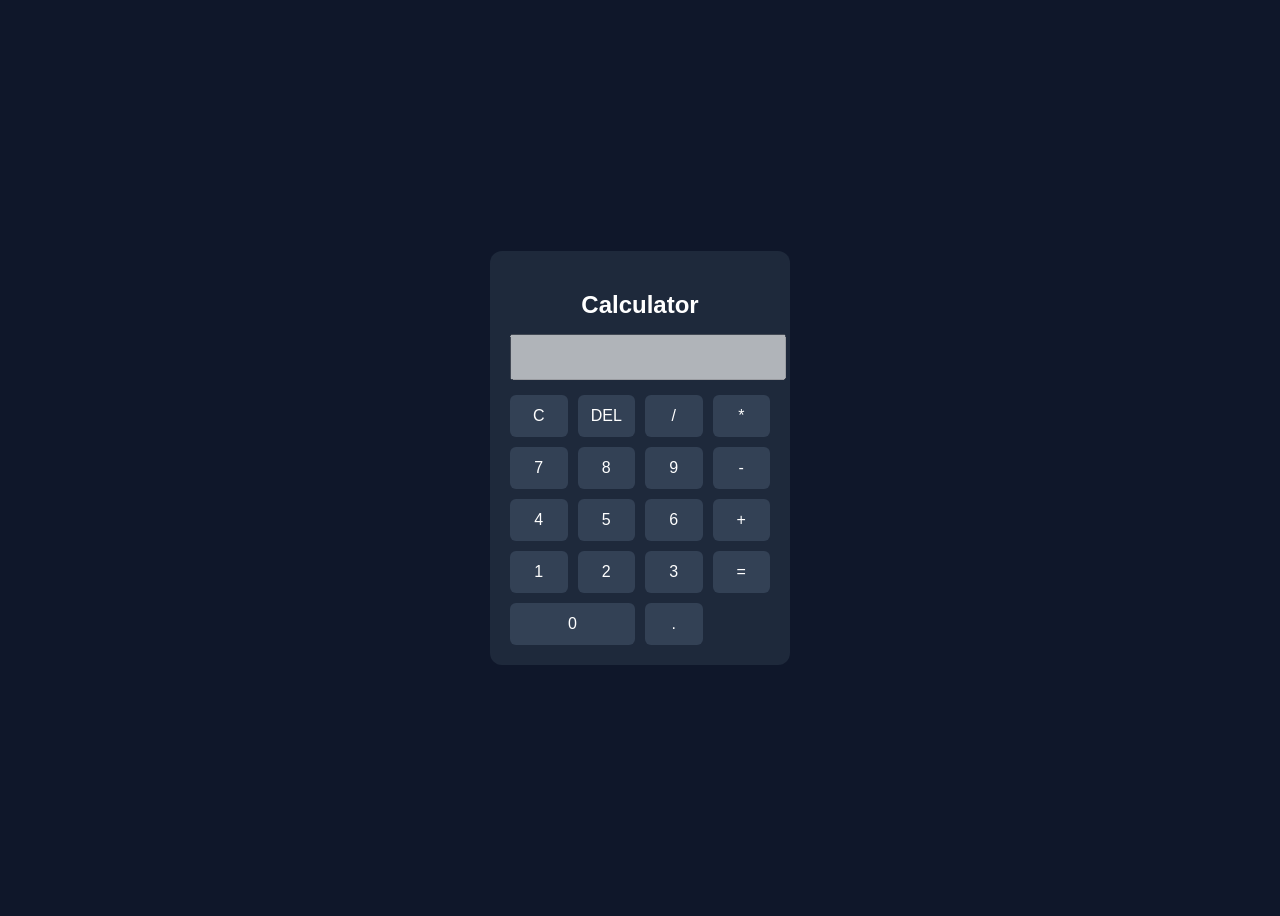
==== calculator/index.html @ 44be7f46 "add second project card" ====
<!DOCTYPE html>
<html lang="en">

<head>
    <meta charset="UTF-8">
    <meta name="viewport" content="width=device-width, initial-scale=1.0">
    <title>Calculator App</title>
    <link rel="stylesheet" href="style.css">
</head>

<body>

    <div class="calculator">
        <h2>Calculator</h2>

        <input type="text" id="display" disabled>

        <div class="buttons">
            <button onclick="clearDisplay()">C</button>
            <button onclick="deleteLast()">DEL</button>
            <button onclick="appendValue('/')">/</button>
            <button onclick="appendValue('*')">*</button>

            <button onclick="appendValue('7')">7</button>
            <button onclick="appendValue('8')">8</button>
            <button onclick="appendValue('9')">9</button>
            <button onclick="appendValue('-')">-</button>

            <button onclick="appendValue('4')">4</button>
            <button onclick="appendValue('5')">5</button>
            <button onclick="appendValue('6')">6</button>
            <button onclick="appendValue('+')">+</button>

            <button onclick="appendValue('1')">1</button>
            <button onclick="appendValue('2')">2</button>
            <button onclick="appendValue('3')">3</button>
            <button onclick="calculate()">=</button>

            <button onclick="appendValue('0')" class="zero">0</button>
            <button onclick="appendValue('.')">.</button>
        </div>

    </div>

    <script src="script.js"></script>

</body>

</html>
---- calculator/style.css ----
body {
    font-family: Arial, sans-serif;
    background: #0f172a;
    display: flex;
    justify-content: center;
    align-items: center;
    height: 100vh;
    color: white;
}

.calculator {
    background: #1e293b;
    padding: 20px;
    border-radius: 12px;
    text-align: center;
    width: 260px;
}

h2 {
    margin-bottom: 15px;
}

#display {
    width: 100%;
    height: 40px;
    font-size: 18px;
    margin-bottom: 15px;
    text-align: right;
    padding-right: 10px;
}

.buttons {
    display: grid;
    grid-template-columns: repeat(4, 1fr);
    gap: 10px;
}

button {
    padding: 12px;
    font-size: 16px;
    border: none;
    background: #334155;
    color: white;
    border-radius: 6px;
    cursor: pointer;
}

button:hover {
    background: #38bdf8;
}

.zero {
    grid-column: span 2;
}
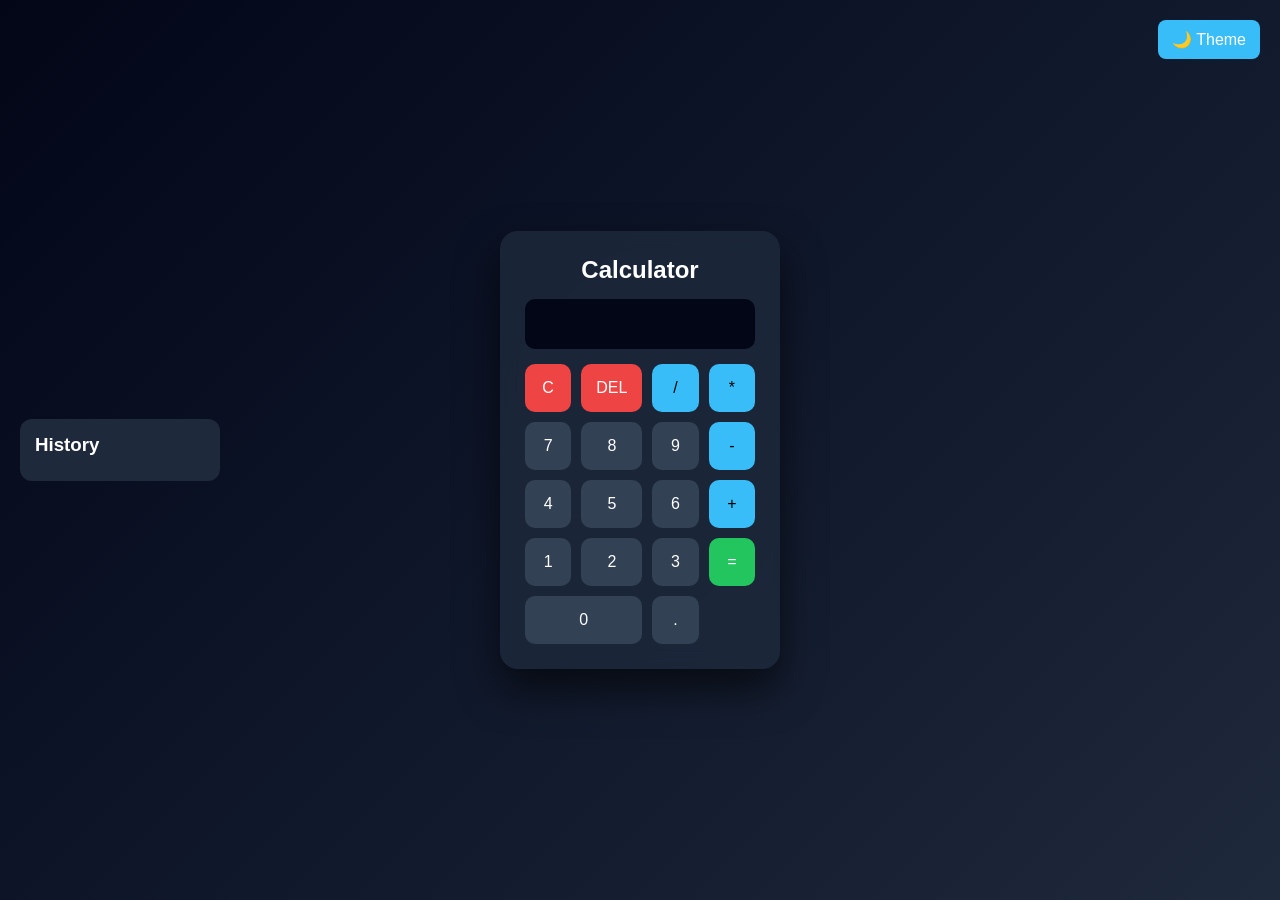
==== commit 34472bf2: "finish weather calculator todo apps" ====
--- a/calculator/index.html
+++ b/calculator/index.html
@@ -1,49 +1,74 @@
 <!DOCTYPE html>
 <html lang="en">
+<head>
 
-<head>
-    <meta charset="UTF-8">
-    <meta name="viewport" content="width=device-width, initial-scale=1.0">
-    <title>Calculator App</title>
-    <link rel="stylesheet" href="style.css">
+<meta charset="UTF-8">
+<meta name="viewport" content="width=device-width, initial-scale=1.0">
+
+<title>Calculator</title>
+
+<link rel="stylesheet" href="style.css">
+
 </head>
 
 <body>
 
-    <div class="calculator">
-        <h2>Calculator</h2>
+<button id="themeToggle" class="theme-btn">
+    🌙 Theme
+</button>
 
-        <input type="text" id="display" disabled>
+<div class="calculator">
 
-        <div class="buttons">
-            <button onclick="clearDisplay()">C</button>
-            <button onclick="deleteLast()">DEL</button>
-            <button onclick="appendValue('/')">/</button>
-            <button onclick="appendValue('*')">*</button>
+    <h2>Calculator</h2>
 
-            <button onclick="appendValue('7')">7</button>
-            <button onclick="appendValue('8')">8</button>
-            <button onclick="appendValue('9')">9</button>
-            <button onclick="appendValue('-')">-</button>
+    <input
+        type="text"
+        id="display"
+        readonly
+    >
 
-            <button onclick="appendValue('4')">4</button>
-            <button onclick="appendValue('5')">5</button>
-            <button onclick="appendValue('6')">6</button>
-            <button onclick="appendValue('+')">+</button>
+    <div class="buttons">
 
-            <button onclick="appendValue('1')">1</button>
-            <button onclick="appendValue('2')">2</button>
-            <button onclick="appendValue('3')">3</button>
-            <button onclick="calculate()">=</button>
+        <button class="clear" onclick="clearDisplay()">C</button>
+        <button class="clear" onclick="deleteLast()">DEL</button>
+        <button class="operator" onclick="appendValue('/')">/</button>
+        <button class="operator" onclick="appendValue('*')">*</button>
 
-            <button onclick="appendValue('0')" class="zero">0</button>
-            <button onclick="appendValue('.')">.</button>
-        </div>
+        <button onclick="appendValue('7')">7</button>
+        <button onclick="appendValue('8')">8</button>
+        <button onclick="appendValue('9')">9</button>
+        <button class="operator" onclick="appendValue('-')">-</button>
+
+        <button onclick="appendValue('4')">4</button>
+        <button onclick="appendValue('5')">5</button>
+        <button onclick="appendValue('6')">6</button>
+        <button class="operator" onclick="appendValue('+')">+</button>
+
+        <button onclick="appendValue('1')">1</button>
+        <button onclick="appendValue('2')">2</button>
+        <button onclick="appendValue('3')">3</button>
+        <button class="equal" onclick="calculate()">=</button>
+
+        <button style="grid-column: span 2;"
+            onclick="appendValue('0')">
+            0
+        </button>
+
+        <button onclick="appendValue('.')">.</button>
 
     </div>
 
-    <script src="script.js"></script>
+</div>
+
+<div class="history">
+
+<h3>History</h3>
+
+<ul id="historyList"></ul>
+
+</div>
+
+<script src="script.js"></script>
 
 </body>
-
 </html>
--- a/calculator/style.css
+++ b/calculator/style.css
@@ -1,54 +1,250 @@
+/* RESET */
+
+* {
+    margin: 0;
+    padding: 0;
+    box-sizing: border-box;
+}
+
+/* BODY */
+
 body {
     font-family: Arial, sans-serif;
-    background: #0f172a;
+
+    height: 100vh;
+
     display: flex;
     justify-content: center;
     align-items: center;
-    height: 100vh;
+
+    background: linear-gradient(135deg,
+            #020617,
+            #0f172a,
+            #1e293b);
+
     color: white;
 }
 
+/* CALCULATOR CARD */
+
 .calculator {
-    background: #1e293b;
-    padding: 20px;
-    border-radius: 12px;
+    background: rgba(30, 41, 59, 0.85);
+
+    padding: 25px;
+
+    border-radius: 18px;
+
+    backdrop-filter: blur(10px);
+
+    box-shadow:
+        0 20px 40px rgba(0, 0, 0, 0.6);
+
+    width: 280px;
+
+    animation: fadeIn 0.5s ease;
+}
+
+@keyframes fadeIn {
+    from {
+        transform: translateY(20px);
+        opacity: 0;
+    }
+
+    to {
+        transform: translateY(0);
+        opacity: 1;
+    }
+}
+
+/* TITLE */
+
+.calculator h2 {
     text-align: center;
-    width: 260px;
-}
-
-h2 {
     margin-bottom: 15px;
 }
+
+/* DISPLAY */
 
 #display {
     width: 100%;
-    height: 40px;
-    font-size: 18px;
+
+    height: 50px;
+
     margin-bottom: 15px;
+
+    border-radius: 10px;
+
+    border: none;
+
+    font-size: 22px;
+
+    padding: 10px;
+
     text-align: right;
-    padding-right: 10px;
-}
+
+    background: #020617;
+
+    color: #38bdf8;
+}
+
+/* BUTTON GRID */
 
 .buttons {
     display: grid;
+
     grid-template-columns: repeat(4, 1fr);
+
     gap: 10px;
 }
 
+/* BUTTON */
+
 button {
-    padding: 12px;
+    padding: 15px;
+
     font-size: 16px;
+
     border: none;
+
+    border-radius: 10px;
+
     background: #334155;
+
     color: white;
-    border-radius: 6px;
+
     cursor: pointer;
-}
+
+    transition: all 0.2s ease;
+}
+
+/* HOVER EFFECT */
 
 button:hover {
+    background: #475569;
+
+    transform: scale(1.05);
+}
+
+/* ACTIVE CLICK */
+
+button:active {
+    transform: scale(0.95);
+}
+
+/* OPERATOR BUTTON */
+
+button.operator {
     background: #38bdf8;
-}
-
-.zero {
-    grid-column: span 2;
+    color: black;
+}
+
+button.operator:hover {
+    background: #0ea5e9;
+}
+
+/* CLEAR BUTTON */
+
+button.clear {
+    background: #ef4444;
+}
+
+button.clear:hover {
+    background: #dc2626;
+}
+
+/* EQUAL BUTTON */
+
+button.equal {
+    background: #22c55e;
+}
+
+button.equal:hover {
+    background: #16a34a;
+}
+
+/* THEME BUTTON */
+
+.theme-btn {
+    position: absolute;
+    top: 20px;
+    right: 20px;
+
+    padding: 10px 14px;
+
+    border: none;
+
+    border-radius: 8px;
+
+    background: #38bdf8;
+
+    cursor: pointer;
+}
+
+/* LIGHT MODE */
+
+body.light-mode {
+
+    background:
+        linear-gradient(
+            135deg,
+            #f1f5f9,
+            #e2e8f0
+        );
+
+    color: black;
+
+}
+
+body.light-mode .calculator {
+
+    background: white;
+
+}
+
+body.light-mode button {
+
+    background: #e2e8f0;
+
+    color: black;
+
+}
+
+/* HISTORY PANEL */
+
+.history {
+
+    position: absolute;
+
+    left: 20px;
+
+    top: 50%;
+
+    transform: translateY(-50%);
+
+    background: #1e293b;
+
+    padding: 15px;
+
+    border-radius: 12px;
+
+    width: 200px;
+
+    max-height: 300px;
+
+    overflow-y: auto;
+
+}
+
+.history h3 {
+
+    margin-bottom: 10px;
+
+}
+
+.history li {
+
+    margin-bottom: 6px;
+
+    font-size: 14px;
+
 }
